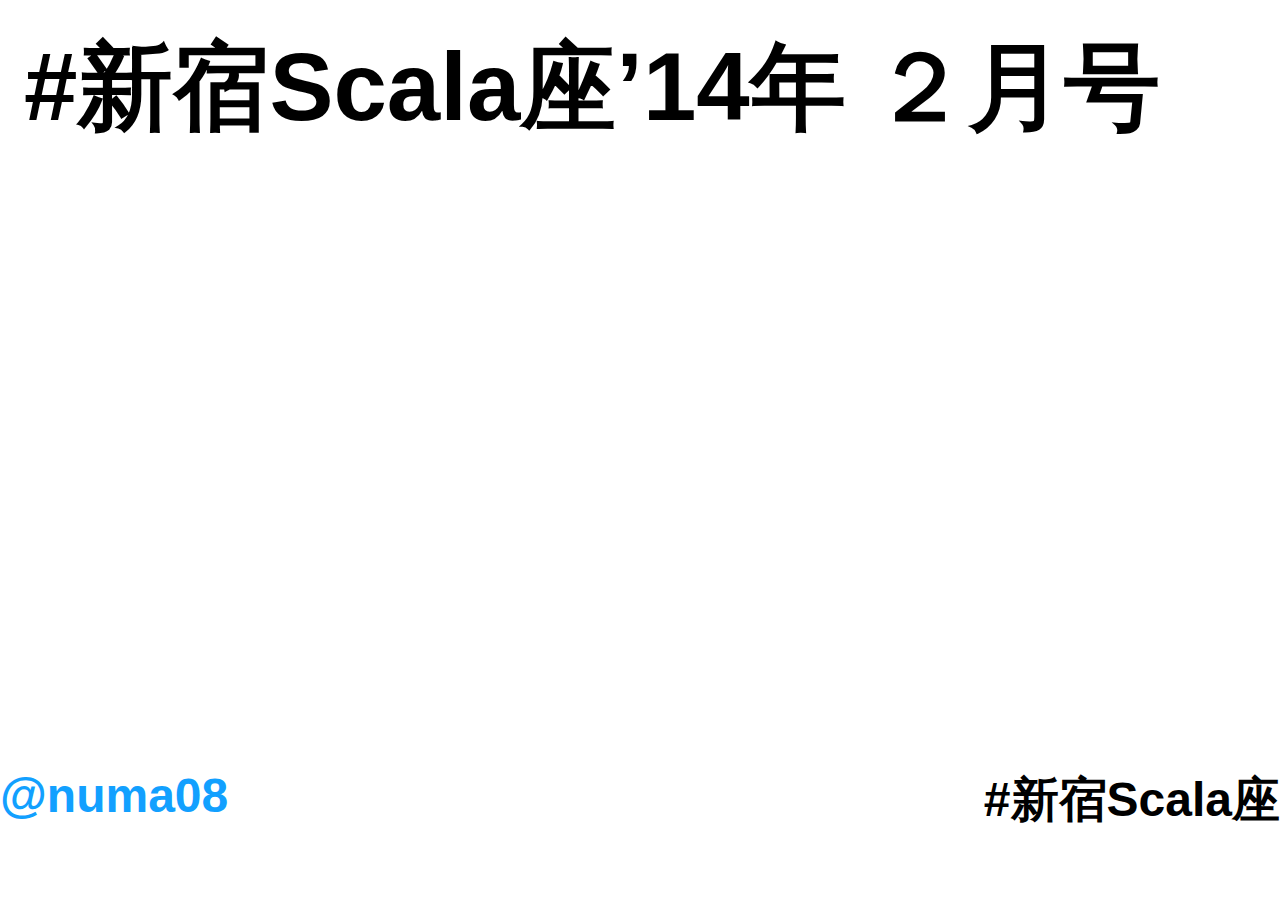
==== 8th/numa08/index.html @ e3c6cff7 "numa08の8回目の資料を載せた" ====
<html>
      <head>
        <meta http-equiv="Content-Type" content="text/html;charset=utf-8" />
        <title>8th</title>
        <link type="text/css" rel="stylesheet" href="assets/css/show.css" />
        <link type="text/css" rel="stylesheet" href="assets/css/prettify.css" />
        <script type="text/javascript" src="assets/js/jquery.min.js"></script>
        <script type="text/javascript" src="assets/js/show.js"></script>
        <script type="text/javascript" src="assets/js/prettify/prettify.js"></script>
        <script type="text/javascript" src="assets/js/prettify/lang-apollo.js"></script><script type="text/javascript" src="assets/js/prettify/lang-css.js"></script><script type="text/javascript" src="assets/js/prettify/lang-hs.js"></script><script type="text/javascript" src="assets/js/prettify/lang-lisp.js"></script><script type="text/javascript" src="assets/js/prettify/lang-lua.js"></script><script type="text/javascript" src="assets/js/prettify/lang-ml.js"></script><script type="text/javascript" src="assets/js/prettify/lang-proto.js"></script><script type="text/javascript" src="assets/js/prettify/lang-scala.js"></script><script type="text/javascript" src="assets/js/prettify/lang-sql.js"></script><script type="text/javascript" src="assets/js/prettify/lang-sql.js"></script><script type="text/javascript" src="assets/js/prettify/lang-vb.js"></script><script type="text/javascript" src="assets/js/prettify/lang-vhdl.js"></script><script type="text/javascript" src="assets/js/prettify/lang-wiki.js"></script><script type="text/javascript" src="assets/js/prettify/lang-yaml.js"></script><link type="text/css" rel="stylesheet" href="css/custom.css?1394727194526" />
      <script type="text/javascript"><!--
        window.onload=function() { prettyPrint(); };
      --></script>
      </head>
      <body>
        <div id="slides">
          <div id="reel">
            <div class="content" id="slide-0"><div class="container">
                  <h1 id="%23%E6%96%B0%E5%AE%BFScala%E5%BA%A7%E2%80%9914%E5%B9%B4+%EF%BC%92%E6%9C%88%E5%8F%B7">#新宿Scala座’14年 ２月号</h1>
                </div>
      </div><div class="content" id="slide-1"><div class="container">
                  <h2 id="%E8%87%AA%E5%B7%B1%E7%B4%B9%E4%BB%8B">自己紹介</h2><ul><li><a  href="http://numa08.net">@numa08</a>
</li><li>人間git-svn
</li><li>でじこちゃんかわいいガチ勢
</li></ul>
                </div>
      </div><div class="content" id="slide-2"><div class="container">
                  <p>それでも
</p><p>人は
</p><p>夢を見る
</p>
                </div>
      </div><div class="content" id="slide-3"><div class="container">
                  <h2 id="Scala+on+Android%E2%80%A6">Scala on Android…</h2>
                </div>
      </div><div class="content" id="slide-4"><div class="container">
                  <h2 id="Scala+on+Android">Scala on Android</h2><p>これからScalaでAndroidアプリを作ろうかなぁと思っている
</p><p>個人、法人のあなた達へ
</p>
                </div>
      </div><div class="content" id="slide-5"><div class="container">
                  <h2 id="Scala+on+Android">Scala on Android</h2><p>ぶっちゃけ、一長一短です
</p>
                </div>
      </div><div class="content" id="slide-6"><div class="container">
                  <h2 id="%E3%81%8A%E3%81%97%E3%81%AA%E3%81%8C%E3%81%8D">おしながき</h2><ul><li>scaloid
</li><li>androidの罠達
</li><li>まとめ
</li></ul>
                </div>
      </div><div class="content" id="slide-7"><div class="container">
                  <h2 id="Scala+%2B+sbt+%E3%81%A7Android%E3%81%99%E3%82%8B%E3%81%AB%E3%81%AF%EF%BC%9F">Scala + sbt でAndroidするには？</h2><ul><li>Scaloid
</li><li>android-sbt-plugin
</li></ul>
                </div>
      </div><div class="content" id="slide-8"><div class="container">
                  <h2 id=""><a  href="https://github.com/pocorall/scaloid">Scaloid</a></h2><ul><li>AndroidAPIのScalaラッパーライブラリ
</li><li>暗黙的型変換でコード量削減
</li><li>謎のDSLでレイアウトを簡単記述
</li></ul>
                </div>
      </div><div class="content" id="slide-9"><div class="container">
                  <h2 id=""><a  href="https://github.com/pfn/android-sdk-plugin">android-sdk-plugin</a></h2><ul><li>sbtでAndroidをビルド
</li><li>時代はsbt(gradleではなく)
</li></ul>
                </div>
      </div><div class="content" id="slide-10"><div class="container">
                  <h2 id="Scaloid%E3%81%AE%E6%A9%9F%E8%83%BD%E7%B4%B9%E4%BB%8B">Scaloidの機能紹介</h2><ul><li><p>SActivity
</p><ul><li>Activityのラッパー(trait)
</li><li>Activity is 画面
</li><li>面倒なAPIに対する暗黙的型変換とかの提供
</li></ul></li></ul>
                </div>
      </div><div class="content" id="slide-11"><div class="container">
                  <h2 id="SActivity">SActivity</h2><p>xmlで定義したViewを取得
</p><pre><code class="prettyprint lang-java">
final TextView text = (TextView)findViewById(R.id.text_view);

</code></pre>
                </div>
      </div><div class="content" id="slide-12"><div class="container">
                  <h2 id="SActivity">SActivity</h2><pre><code class="prettyprint lang-scala">
val textView = find(R.id.text_view)[TextView]


</code></pre>
                </div>
      </div><div class="content" id="slide-13"><div class="container">
                  <h2 id="DSL%E3%81%AB%E3%82%88%E3%82%8B%E3%83%AC%E3%82%A4%E3%82%A2%E3%82%A6%E3%83%88%E3%81%AE%E8%A8%98%E8%BF%B0">DSLによるレイアウトの記述</h2><p><a  href="https://github.com/pocorall/scaloid#ui-layout-without-xml">Two verbose things VS One simple thing</a>
</p>
                </div>
      </div><div class="content" id="slide-14"><div class="container">
                  <h2 id="%E6%9A%97%E9%BB%99%E7%9A%84%E5%BC%95%E6%95%B0Context">暗黙的引数Context</h2><p><code>android.content.Context</code>を暗黙的引数にしてる
<br><br>
</p><pre><code class="prettyprint lang-java">Button button = new Button(context);
button.setText(&quot;Click&quot;);
</code></pre>
                </div>
      </div><div class="content" id="slide-15"><div class="container">
                  <h2 id="%E6%9A%97%E9%BB%99%E7%9A%84%E5%BC%95%E6%95%B0Context">暗黙的引数Context</h2><p><code>android.content.Context</code>を暗黙的引数にしてる
<br><br>
</p><pre><code class="prettyprint lang-scala">SButton(&quot;Click&quot;)
</code></pre>
                </div>
      </div><div class="content" id="slide-16"><div class="container">
                  <h2 id="Android%E3%81%AE%E9%97%87%E3%80%81%E7%BD%A0">Androidの闇、罠</h2><ul><li>ライフサイクルの闇
</li><li>オブジェクトのリークの罠
</li><li>サポートライブラリとか
</li></ul>
                </div>
      </div><div class="content" id="slide-17"><div class="container">
                  <p>ここでActivityのライフサイクルについて振り返ってみましょう
</p>
                </div>
      </div><div class="content" id="slide-18"><div class="container">
                  <p><img alt=""  src="http://developer.android.com/images/activity_lifecycle.png" />
</p>
                </div>
      </div><div class="content" id="slide-19"><div class="container">
                  <h2 id="Activity%E3%81%AE%E3%83%A9%E3%82%A4%E3%83%95%E3%82%B5%E3%82%A4%E3%82%AF%E3%83%AB">Activityのライフサイクル</h2><ul><li>画面の状態などによって遷移する
</li><li>随時メソッドが呼び出される
</li><li>ライフサイクルを考慮したコードを書くべき
</li></ul>
                </div>
      </div><div class="content" id="slide-20"><div class="container">
                  <h2 id="Activity%E3%81%AE%E3%83%A9%E3%82%A4%E3%83%95%E3%82%B5%E3%82%A4%E3%82%AF%E3%83%AB">Activityのライフサイクル</h2><ul><li>インスタンス生成時に生成できないオブジェクトは多い
</li><li>主に<code>Context</code>を利用するもの
</li><li><code>onCreate</code>や<code>onResume</code>で生成するのがセオリー
</li></ul>
                </div>
      </div><div class="content" id="slide-21"><div class="container">
                  <h2 id="Activity%E3%81%AE%E3%83%A9%E3%82%A4%E3%83%95%E3%82%B5%E3%82%A4%E3%82%AF%E3%83%AB">Activityのライフサイクル</h2><pre><code class="prettyprint lang-java">
class HogeActivity extends Activity {
	final private Button mButton = new Button(this); 
	//アウト


</code></pre>
                </div>
      </div><div class="content" id="slide-22"><div class="container">
                  <h2 id="Activity%E3%81%A8%E3%83%A9%E3%82%A4%E3%83%95%E3%82%B5%E3%82%A4%E3%82%AF%E3%83%AB">Activityとライフサイクル</h2><pre><code class="prettyprint lang-java">
class HogeActivity extends Activity {
	
	private Button mButton;

	protected void onCreate(Bundle b) {
		super.onCreate(b);
		mButton = new Button(this);
	}
}
</code></pre>
                </div>
      </div><div class="content" id="slide-23"><div class="container">
                  <h2 id="Activity%E3%81%A8%E3%83%A9%E3%82%A4%E3%83%95%E3%82%B5%E3%82%A4%E3%82%AF%E3%83%AB">Activityとライフサイクル</h2><ul><li><code>val</code>宣言できない物も多い
</li><li><code>lazy val</code>を駆使する？
</li><li><code>lazy val</code>も怖い
</li></ul>
                </div>
      </div><div class="content" id="slide-24"><div class="container">
                  <h2 id="Context%E3%83%AA%E3%83%BC%E3%82%AF%E5%95%8F%E9%A1%8C">Contextリーク問題</h2><pre><code class="prettyprint lang-java">private static Drawable back;

protected void onCreate(Bundle b) {
	super.onCreate(b);
	final TextView label = new TextView(this);
	//^LEAK!!
	if(back == null) back = getBd();
	label.setBackgroundDrawable(back);
	//^LEAK!!
</code></pre>
                </div>
      </div><div class="content" id="slide-25"><div class="container">
                  <h2 id="Context%E3%83%AA%E3%83%BC%E3%82%AF%E5%95%8F%E9%A1%8C">Contextリーク問題</h2><ul><li><code>TextView</code>が<code>Activity</code>のインスタンスを保持している
</li><li>GCしてくれない
</li><li>Activity関連のもろもろのオブジェクトがリークする
</li><li>やばい
</li></ul>
                </div>
      </div><div class="content" id="slide-26"><div class="container">
                  <h2 id="Context%E3%83%AA%E3%83%BC%E3%82%AF%E5%95%8F%E9%A1%8C">Contextリーク問題</h2><pre><code class="prettyprint lang-java">
 - final TextView label = new TextView(this);
 + final TextView label = new TextView(getApplicationContext());

 /*onStop*/
 label.setBackgroundDrawable(null);
</code></pre>
                </div>
      </div><div class="content" id="slide-27"><div class="container">
                  <h2 id="Context%E3%83%AA%E3%83%BC%E3%82%AF%E5%95%8F%E9%A1%8C">Contextリーク問題</h2><pre><code class="prettyprint lang-scala">/*app.scala*/
/*SActivity*/
override implicit val ctx = this

/*widget.scala*/
class SButton()(implicit context: Context, //ry

/*your code*/
SButton()
//^LEAK!?
</code></pre>
                </div>
      </div><div class="content" id="slide-28"><div class="container">
                  <h2 id="Context%E3%83%AA%E3%83%BC%E3%82%AF%E5%95%8F%E9%A1%8C">Contextリーク問題</h2><ul><li>Activityを引数に渡すとリークしうる
</li><li><p>しかし、場合によっては渡すべき
</p><ul><li>参照されるUIのTheme設定とかに関わる
</li></ul></li><li>プログラマが制御する必要のある箇所
</li></ul>
                </div>
      </div><div class="content" id="slide-29"><div class="container">
                  <h2 id="Support+Library%E3%81%A8%E3%81%8B">Support Libraryとか</h2><ul><li>Android2.x系以下に3.x系以上のAPIを提供
</li><li>まだまだ現役
</li><li>Support Libraryだけで提供されてるUIもある
</li></ul>
                </div>
      </div><div class="content" id="slide-30"><div class="container">
                  <h2 id="Support+Library%E3%81%A8%E3%81%8B">Support Libraryとか</h2><ul><li><code>Fragment</code>を2.x系以下で利用するのに必須
</li><li>UIのパーツ
</li><li>多画面（解像度的な意味で）対応に必須
</li></ul>
                </div>
      </div><div class="content" id="slide-31"><div class="container">
                  <h2 id="Support+Library%E3%81%A8%E3%81%8B">Support Libraryとか</h2><ul><li><code>FragmentActivity</code>を使う
</li><li><code>SActivity</code>は<code>Activity</code>を継承したtrait
</li><li>使えない！！
</li></ul>
                </div>
      </div><div class="content" id="slide-32"><div class="container">
                  <h2 id="Support+Library%E3%81%A8%E3%81%8B">Support Libraryとか</h2><ul><li><a  href="https://github.com/pocorall/scaloid/tree/master/scaloid-support-v4">scaloid/scaloid-support-v4</a>
</li><li>なんかサポートするっぽい？
</li><li>ドキュメントはまだないっぽい
</li></ul>
                </div>
      </div><div class="content" id="slide-33"><div class="container">
                  <h2 id="Support+Library%E3%81%A8%E3%81%8B">Support Libraryとか</h2><ul><li>Fragmentは独特のライフサイクルを持つ
</li><li>インスタンスの生成方法も特殊
</li><li>Scalaでやんの・・・？
</li></ul>
                </div>
      </div><div class="content" id="slide-34"><div class="container">
                  <h2 id="%E3%81%BE%E3%81%A8%E3%82%81">まとめ</h2><ul><li>ライフサイクルのあるオブジェクトにScalaは弱い
</li><li>Scaloidを暖かく見守ろう
</li><li>モデルやデータ処理では力を発揮できそう
</li><li>非同期処理とかにもいけるか
</li></ul>
                </div>
      </div><div class="content" id="slide-35"><div class="container">
                  <h2 id="%E5%AE%A3%E4%BC%9D">宣伝</h2><p> <a  href="http://www.zusaar.com/event/4137003">Live Coding de Night #libcodingso infinite</a>
</p><p> <img alt=""  src="http://lh5.ggpht.com/tLLzJag7g_ZqLRIu7Faamex9dEllp7WITA92MUfAtgcHIucG_QvUmlXK6cBstr7Qc8fyuw4HDnfyXhv55ZVsIw=s610" /></p>
                </div>
      </div>
          </div>
        </div>
        <script type="text/javascript" src="js/custom.js?1394727195144"></script>
      </body>
    </html>
---- 8th/numa08/assets/css/show.css ----
* { margin:0; padding:0; }

body {
  font-family:Helvetica, Arial;
  font-weight:bold;
  font-size:3em;
}
#instructions {
  font-size:24px;
  padding:1em;
  background:#333;
  color:#fff;
}
#slides {
  overflow: hidden;
}
#slides .content .container {
  padding:.5em;
  height:80%;
}
#slides .content .subtitle {
  padding:.5em;
  background:#000;
  color:#fff;
  width: 100%;
}
#reel {
  width: 1000000px;
  overflow: hidden;
}
#reel div.content {
  float: left;
  overflow: hidden;
}
.content {

}
pre, code {
  font-size:34px;
  text-align:left;
  font-family:Monaco,"Courier New","DejaVu Sans Mono","Bitstream Vera Sans Mono",monospace;
  font-weight:normal;
}
a:link, a:visited { color:#12A0FF; text-decoration:none; }
a:hover { color:#FF1385; }
ul, ol { margin-left:1em; }
---- 8th/numa08/assets/css/prettify.css ----
.str{color:#080}.kwd{color:#008}.com{color:#800}.typ{color:#606}.lit{color:#066}.pun{color:#660}.pln{color:#000}.tag{color:#008}.atn{color:#606}.atv{color:#080}.dec{color:#606}pre.prettyprint{padding:2px;border:1px solid #888}ol.linenums{margin-top:0;margin-bottom:0}li.L0,li.L1,li.L2,li.L3,li.L5,li.L6,li.L7,li.L8{list-style:none}li.L1,li.L3,li.L5,li.L7,li.L9{background:#eee}@media print{.str{color:#060}.kwd{color:#006;font-weight:bold}.com{color:#600;font-style:italic}.typ{color:#404;font-weight:bold}.lit{color:#044}.pun{color:#440}.pln{color:#000}.tag{color:#006;font-weight:bold}.atn{color:#404}.atv{color:#060}}
---- 8th/numa08/css/custom.css ----
/* custom styles */
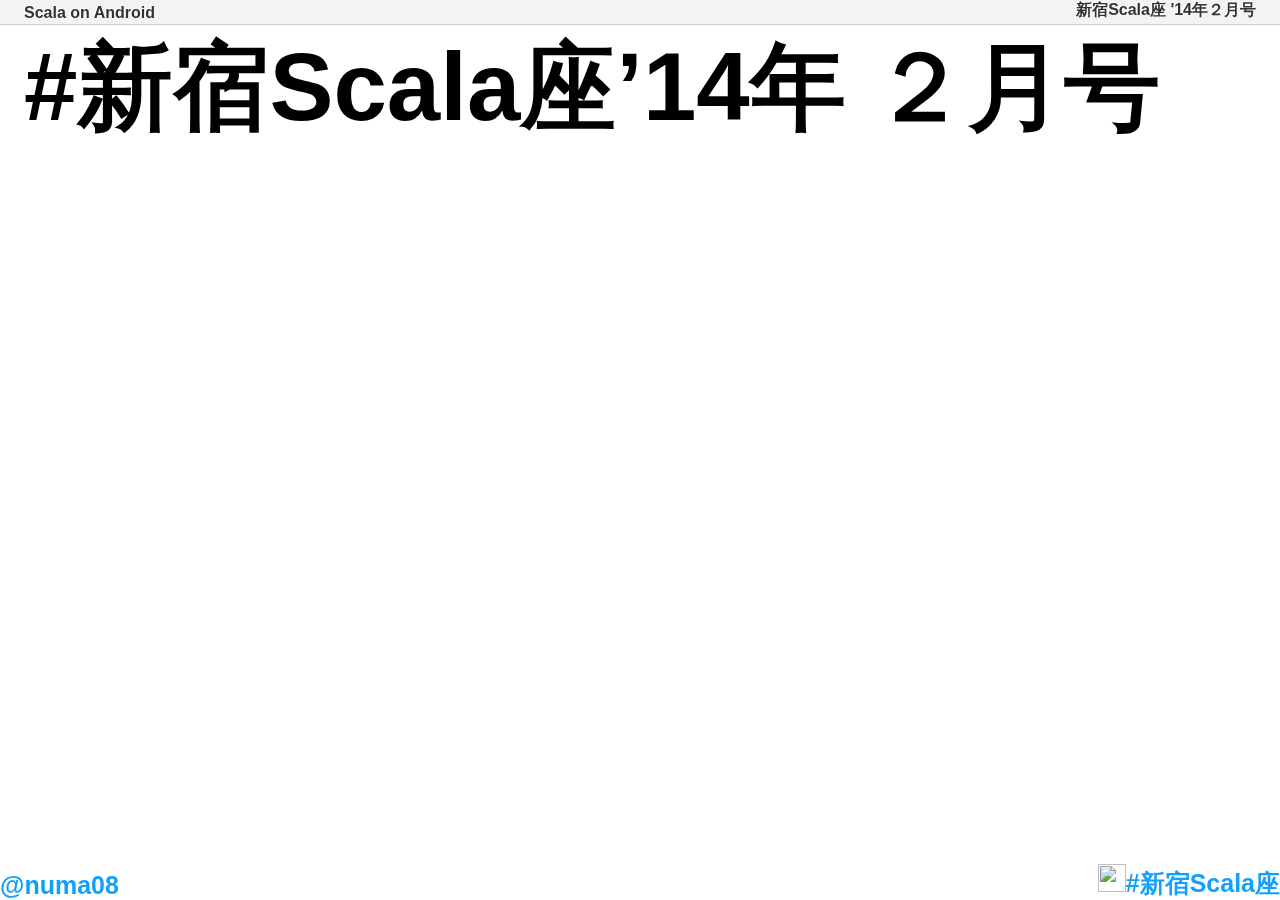
==== commit 0729e16d: "フォントやレイアウトの調整" ====
--- a/8th/numa08/index.html
+++ b/8th/numa08/index.html
@@ -7,7 +7,7 @@
         <script type="text/javascript" src="assets/js/jquery.min.js"></script>
         <script type="text/javascript" src="assets/js/show.js"></script>
         <script type="text/javascript" src="assets/js/prettify/prettify.js"></script>
-        <script type="text/javascript" src="assets/js/prettify/lang-apollo.js"></script><script type="text/javascript" src="assets/js/prettify/lang-css.js"></script><script type="text/javascript" src="assets/js/prettify/lang-hs.js"></script><script type="text/javascript" src="assets/js/prettify/lang-lisp.js"></script><script type="text/javascript" src="assets/js/prettify/lang-lua.js"></script><script type="text/javascript" src="assets/js/prettify/lang-ml.js"></script><script type="text/javascript" src="assets/js/prettify/lang-proto.js"></script><script type="text/javascript" src="assets/js/prettify/lang-scala.js"></script><script type="text/javascript" src="assets/js/prettify/lang-sql.js"></script><script type="text/javascript" src="assets/js/prettify/lang-sql.js"></script><script type="text/javascript" src="assets/js/prettify/lang-vb.js"></script><script type="text/javascript" src="assets/js/prettify/lang-vhdl.js"></script><script type="text/javascript" src="assets/js/prettify/lang-wiki.js"></script><script type="text/javascript" src="assets/js/prettify/lang-yaml.js"></script><link type="text/css" rel="stylesheet" href="css/custom.css?1394727194526" />
+        <script type="text/javascript" src="assets/js/prettify/lang-apollo.js"></script><script type="text/javascript" src="assets/js/prettify/lang-css.js"></script><script type="text/javascript" src="assets/js/prettify/lang-hs.js"></script><script type="text/javascript" src="assets/js/prettify/lang-lisp.js"></script><script type="text/javascript" src="assets/js/prettify/lang-lua.js"></script><script type="text/javascript" src="assets/js/prettify/lang-ml.js"></script><script type="text/javascript" src="assets/js/prettify/lang-proto.js"></script><script type="text/javascript" src="assets/js/prettify/lang-scala.js"></script><script type="text/javascript" src="assets/js/prettify/lang-sql.js"></script><script type="text/javascript" src="assets/js/prettify/lang-sql.js"></script><script type="text/javascript" src="assets/js/prettify/lang-vb.js"></script><script type="text/javascript" src="assets/js/prettify/lang-vhdl.js"></script><script type="text/javascript" src="assets/js/prettify/lang-wiki.js"></script><script type="text/javascript" src="assets/js/prettify/lang-yaml.js"></script><link type="text/css" rel="stylesheet" href="css/custom.css?1394815065543" />
       <script type="text/javascript"><!--
         window.onload=function() { prettyPrint(); };
       --></script>
@@ -248,6 +248,6 @@
       </div>
           </div>
         </div>
-        <script type="text/javascript" src="js/custom.js?1394727195144"></script>
+        <script type="text/javascript" src="js/custom.js?1394815066122"></script>
       </body>
     </html>--- a/8th/numa08/css/custom.css
+++ b/8th/numa08/css/custom.css
@@ -1 +1,66 @@
-/* custom styles */+/* custom styles */
+* {
+	color: #666;
+}
+
+h1 {
+	color: #000;
+}
+
+h2 {
+	color: #000;
+}
+
+.topbar {
+	height: 24px;
+	position: fixed;
+	top: 0px;
+	left: 0px;
+	right: 0px;
+	z-index: 1000;
+	padding-left: 24px;
+	padding-right: 24px;
+	font-size: 16px;
+	overflow: visible;
+	background-color: #f3f3f3;
+	border-bottom: 1px solid #ccc;
+	text-align: right;
+}
+
+.topbar > .left {
+	float: left;
+	position: absolute;
+	top: 4px;
+}
+
+a.topbar_link {
+	color: #333333;
+	text-shadow: -1px -1px 0px #fff;
+}
+
+a.topbar_link:hover {
+	color: #4183c4;
+}
+
+.footer {
+	text-align: right;
+	font-size: 25px;
+	position: fixed;
+	bottom: 0px;
+	left: 0px;
+	right: 0px;
+}
+
+.footer > .left {
+	position: fixed;
+	bottom: 0px;
+	left: 0px;
+}
+
+ul {
+	list-style: none;
+}
+
+.hashtag > .logo {
+	height: 28px;
+}